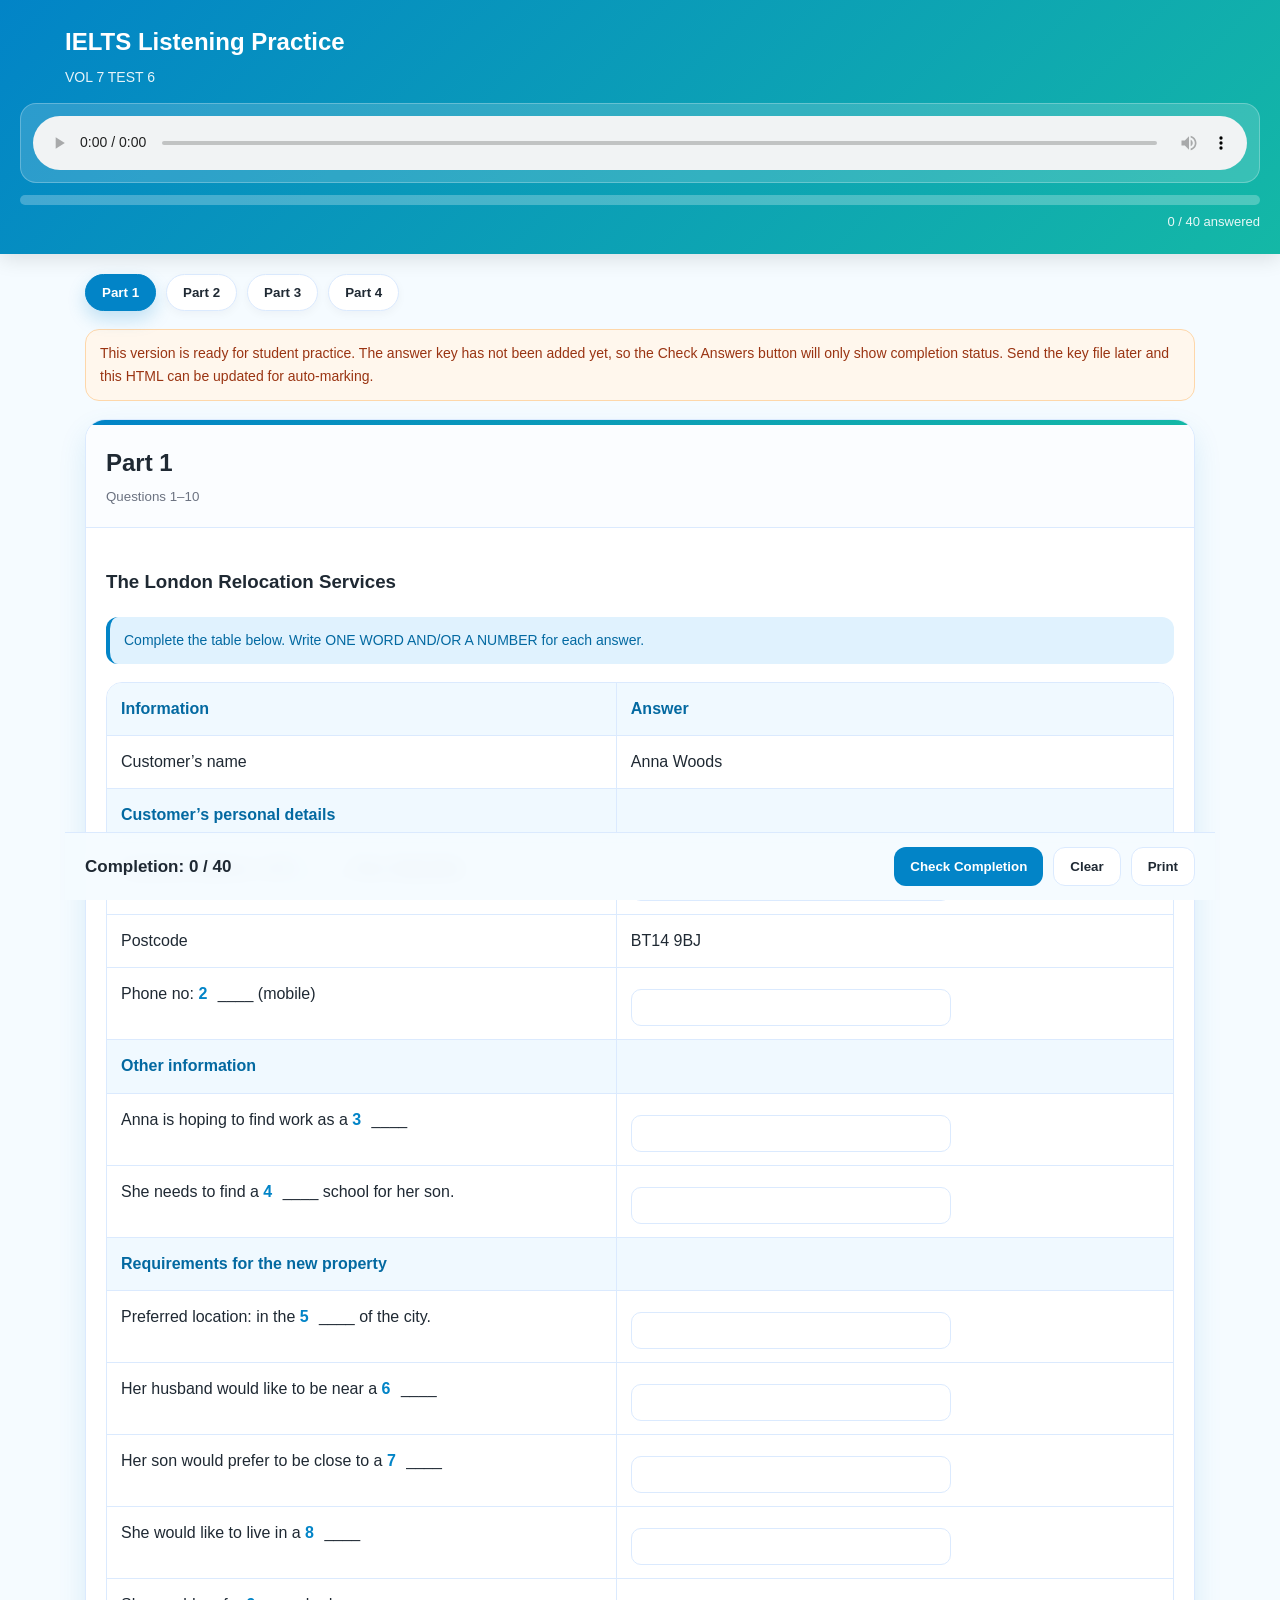
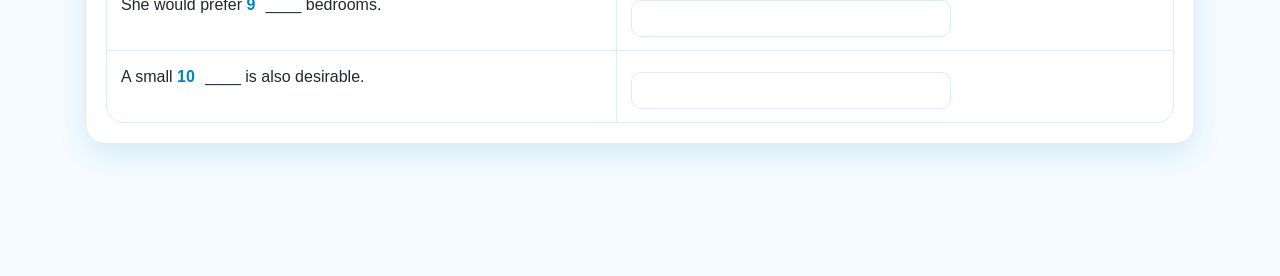
==== app/listening_test.html @ 0a1b8d83 "initial commit" ====
<!DOCTYPE html>
<html lang="en">
<head>
  <meta charset="UTF-8" />
  <meta name="viewport" content="width=device-width, initial-scale=1.0" />
  <meta name="theme-color" content="#0284c7" />
  <link rel="manifest" href="../manifest.webmanifest" />
  <link rel="icon" href="../assets/icons/app-icon.svg" type="image/svg+xml" />
  <title>IELTS Listening Practice - VOL 7 TEST 6</title>
  <style>
    :root {
      --bg: #f5fbff;
      --card: #ffffff;
      --text: #1f2933;
      --muted: #6b7280;
      --primary: #0284c7;
      --primary-dark: #0369a1;
      --accent: #14b8a6;
      --border: #dbeafe;
      --soft-blue: #e0f2fe;
      --soft-green: #ecfdf5;
      --soft-red: #fef2f2;
      --shadow: 0 12px 28px rgba(2, 132, 199, 0.12);
    }

    * { box-sizing: border-box; }

    body {
      margin: 0;
      font-family: Arial, Helvetica, sans-serif;
      background: var(--bg);
      color: var(--text);
      line-height: 1.65;
    }

    header {
      background: linear-gradient(135deg, #0284c7, #14b8a6);
      color: white;
      padding: 22px 20px;
      position: sticky;
      top: 0;
      z-index: 20;
      box-shadow: 0 4px 20px rgba(0,0,0,0.12);
    }

    .header-inner {
      max-width: 1150px;
      margin: auto;
      display: flex;
      justify-content: space-between;
      align-items: center;
      gap: 16px;
      flex-wrap: wrap;
    }

    h1 {
      margin: 0;
      font-size: 24px;
    }

    .subtitle {
      margin-top: 4px;
      opacity: 0.9;
      font-size: 14px;
    }

    .audio-box {
      width: 100%;
      max-width: none;
      margin: 14px 0 0;
      background: rgba(255, 255, 255, 0.16);
      border: 1px solid rgba(255, 255, 255, 0.25);
      padding: 12px;
      border-radius: 16px;
    }

    audio {
      width: 100%;
      display: block;
    }

    .progress-wrap {
      width: 100%;
      max-width: none;
      margin: 12px 0 0;
    }

    .progress-bar {
      height: 10px;
      background: rgba(255,255,255,0.25);
      border-radius: 999px;
      overflow: hidden;
    }

    .progress-fill {
      height: 100%;
      width: 0;
      background: #22c55e;
      transition: width 0.25s;
    }

    .progress-text {
      margin-top: 6px;
      text-align: right;
      color: rgba(255,255,255,0.9);
      font-size: 13px;
    }

    .tabs {
      max-width: 1150px;
      margin: 20px auto 0;
      padding: 0 20px;
      display: flex;
      gap: 10px;
      flex-wrap: wrap;
    }

    .tab-btn {
      border: 1px solid var(--border);
      background: white;
      color: var(--text);
      border-radius: 999px;
      padding: 10px 16px;
      cursor: pointer;
      font-weight: 800;
      box-shadow: 0 3px 10px rgba(15,23,42,0.04);
    }

    .tab-btn.active {
      background: var(--primary);
      color: white;
      border-color: var(--primary);
      box-shadow: 0 8px 18px rgba(2, 132, 199, 0.22);
    }

    main {
      max-width: 1150px;
      margin: 18px auto 40px;
      padding: 0 20px;
    }

    .part {
      display: none;
    }

    .part.active {
      display: block;
    }

    .card {
      background: var(--card);
      border: 1px solid var(--border);
      border-radius: 20px;
      box-shadow: var(--shadow);
      overflow: hidden;
      margin-bottom: 20px;
    }

    .card::before {
      content: "";
      display: block;
      height: 5px;
      background: linear-gradient(90deg, var(--primary), var(--accent));
    }

    .card-header {
      padding: 18px 20px;
      border-bottom: 1px solid var(--border);
      background: #fbfdff;
    }

    .card-header h2, .card-header h3 {
      margin: 0;
    }

    .card-header small {
      color: var(--muted);
    }

    .content {
      padding: 20px;
    }

    .instruction {
      background: var(--soft-blue);
      border-left: 4px solid var(--primary);
      padding: 12px 14px;
      border-radius: 12px;
      margin: 10px 0 18px;
      color: var(--primary-dark);
      font-size: 14px;
    }

    .q {
      margin: 14px 0;
      padding: 14px;
      border: 1px solid var(--border);
      border-radius: 14px;
      background: #fff;
    }

    .q-number {
      font-weight: 800;
      color: var(--primary);
      margin-right: 6px;
    }

    input[type="text"], select {
      border: 1px solid var(--border);
      border-radius: 10px;
      padding: 9px 11px;
      font-size: 15px;
      outline: none;
      background: white;
    }

    input[type="text"]:focus, select:focus {
      border-color: var(--primary);
      box-shadow: 0 0 0 3px rgba(2,132,199,0.12);
    }

    .answer-slot {
      min-width: 150px;
      max-width: 220px;
      margin: 0 4px;
    }

    .wide-input {
      width: 100%;
      max-width: 320px;
      margin-top: 8px;
    }

    .table-like {
      border: 1px solid var(--border);
      border-radius: 16px;
      overflow: hidden;
      margin-top: 14px;
    }

    .row {
      display: grid;
      grid-template-columns: 1.1fr 1.2fr;
      border-bottom: 1px solid var(--border);
    }

    .row:last-child {
      border-bottom: none;
    }

    .cell {
      padding: 13px 14px;
      border-right: 1px solid var(--border);
    }

    .cell:last-child {
      border-right: none;
    }

    .section-title {
      background: #f0f9ff;
      font-weight: 800;
      color: var(--primary-dark);
    }

    .options {
      display: grid;
      gap: 10px;
      margin-top: 10px;
    }

    .option {
      display: block;
      padding: 9px 10px;
      border: 1px solid var(--border);
      border-radius: 12px;
      cursor: pointer;
    }

    .option:hover {
      background: #f8fbff;
    }

    .map-img {
      max-width: 100%;
      border: 1px solid var(--border);
      border-radius: 16px;
      margin: 16px 0;
      background: white;
      padding: 8px;
    }

    .matching-grid {
      display: grid;
      grid-template-columns: minmax(220px, 1fr) minmax(120px, 180px);
      gap: 10px;
      align-items: center;
    }

    .notice {
      background: #fff7ed;
      border: 1px solid #fed7aa;
      color: #9a3412;
      border-radius: 14px;
      padding: 12px 14px;
      margin-bottom: 18px;
      font-size: 14px;
    }

    .bottom-panel {
      position: sticky;
      bottom: 0;
      z-index: 10;
      background: rgba(245,251,255,0.92);
      backdrop-filter: blur(10px);
      border-top: 1px solid var(--border);
      padding: 14px 20px;
      margin: 24px -20px 0;
    }

    .bottom-inner {
      max-width: 1150px;
      margin: auto;
      display: flex;
      gap: 12px;
      justify-content: space-between;
      align-items: center;
      flex-wrap: wrap;
    }

    .score {
      font-size: 17px;
      font-weight: 800;
    }

    .actions {
      display: flex;
      gap: 10px;
      flex-wrap: wrap;
    }

    .btn {
      border: 0;
      border-radius: 12px;
      padding: 11px 16px;
      cursor: pointer;
      font-weight: 800;
      background: var(--primary);
      color: white;
    }

    .btn:hover {
      background: var(--primary-dark);
    }

    .btn.secondary {
      background: white;
      color: var(--text);
      border: 1px solid var(--border);
    }

    @media (max-width: 700px) {
      header {
        position: static;
      }

      .row {
        grid-template-columns: 1fr;
      }

      .cell {
        border-right: none;
        border-bottom: 1px solid var(--border);
      }

      .cell:last-child {
        border-bottom: none;
      }

      .matching-grid {
        grid-template-columns: 1fr;
      }

      .bottom-panel {
        position: static;
      }
    }

    @media print {
      header, .tabs, .bottom-panel {
        display: none;
      }
      .part {
        display: block !important;
        page-break-after: always;
      }
      .card {
        box-shadow: none;
      }
    }
  </style>
</head>
<body>
  <header>
    <div class="header-inner">
      <div>
        <h1>IELTS Listening Practice</h1>
        <div class="subtitle">VOL 7 TEST 6</div>
      </div>
    </div>
    <div class="audio-box">
      <audio controls preload="metadata">
        <source src="../assets/audio/vol7_test6_listening.mp3" type="audio/mpeg">
        Your browser does not support the audio element.
      </audio>
    </div>
    <div class="progress-wrap">
      <div class="progress-bar"><div id="progressFill" class="progress-fill"></div></div>
      <div id="progressText" class="progress-text">0 / 40 answered</div>
    </div>
  </header>

  <div class="tabs">
    <button class="tab-btn active" onclick="showPart(1)">Part 1</button>
    <button class="tab-btn" onclick="showPart(2)">Part 2</button>
    <button class="tab-btn" onclick="showPart(3)">Part 3</button>
    <button class="tab-btn" onclick="showPart(4)">Part 4</button>
  </div>

  <main>
    <div class="notice">
      This version is ready for student practice. The answer key has not been added yet, so the Check Answers button will only show completion status. Send the key file later and this HTML can be updated for auto-marking.
    </div>

    <section id="part1" class="part active">
      <div class="card">
        <div class="card-header">
          <h2>Part 1</h2>
          <small>Questions 1–10</small>
        </div>
        <div class="content">
          <h3>The London Relocation Services</h3>
          <div class="instruction">Complete the table below. Write ONE WORD AND/OR A NUMBER for each answer.</div>

          <div class="table-like">
            <div class="row section-title"><div class="cell">Information</div><div class="cell">Answer</div></div>
            <div class="row"><div class="cell">Customer’s name</div><div class="cell">Anna Woods</div></div>
            <div class="row section-title"><div class="cell">Customer’s personal details</div><div class="cell"></div></div>
            <div class="row"><div class="cell">Customer address: 118 <span class="q-number">1</span> ____ Park, Ballysillan</div><div class="cell"><input data-q="1" class="wide-input" type="text"></div></div>
            <div class="row"><div class="cell">Postcode</div><div class="cell">BT14 9BJ</div></div>
            <div class="row"><div class="cell">Phone no: <span class="q-number">2</span> ____ (mobile)</div><div class="cell"><input data-q="2" class="wide-input" type="text"></div></div>
            <div class="row section-title"><div class="cell">Other information</div><div class="cell"></div></div>
            <div class="row"><div class="cell">Anna is hoping to find work as a <span class="q-number">3</span> ____</div><div class="cell"><input data-q="3" class="wide-input" type="text"></div></div>
            <div class="row"><div class="cell">She needs to find a <span class="q-number">4</span> ____ school for her son.</div><div class="cell"><input data-q="4" class="wide-input" type="text"></div></div>
            <div class="row section-title"><div class="cell">Requirements for the new property</div><div class="cell"></div></div>
            <div class="row"><div class="cell">Preferred location: in the <span class="q-number">5</span> ____ of the city.</div><div class="cell"><input data-q="5" class="wide-input" type="text"></div></div>
            <div class="row"><div class="cell">Her husband would like to be near a <span class="q-number">6</span> ____</div><div class="cell"><input data-q="6" class="wide-input" type="text"></div></div>
            <div class="row"><div class="cell">Her son would prefer to be close to a <span class="q-number">7</span> ____</div><div class="cell"><input data-q="7" class="wide-input" type="text"></div></div>
            <div class="row"><div class="cell">She would like to live in a <span class="q-number">8</span> ____</div><div class="cell"><input data-q="8" class="wide-input" type="text"></div></div>
            <div class="row"><div class="cell">She would prefer <span class="q-number">9</span> ____ bedrooms.</div><div class="cell"><input data-q="9" class="wide-input" type="text"></div></div>
            <div class="row"><div class="cell">A small <span class="q-number">10</span> ____ is also desirable.</div><div class="cell"><input data-q="10" class="wide-input" type="text"></div></div>
          </div>
        </div>
      </div>
    </section>

    <section id="part2" class="part">
      <div class="card">
        <div class="card-header">
          <h2>Part 2</h2>
          <small>Questions 11–20</small>
        </div>
        <div class="content">
          <h3>Starting work at Hollies supermarket</h3>

          <h3>Questions 11–14</h3>
          <div class="instruction">Choose the correct answer.</div>

          <div class="q">
            <div><span class="q-number">11</span>The supervisor starts her talk by explaining that employees have to</div>
            <select data-q="11" class="wide-input">
              <option value="">Choose</option>
              <option value="A">A be aware of the importance of teamwork.</option>
              <option value="B">B be flexible in terms of their availability.</option>
              <option value="C">C be capable of lifting heavy loads.</option>
            </select>
          </div>

          <div class="q">
            <div><span class="q-number">12</span>The supervisor says that when the supermarket is very busy, employees must</div>
            <select data-q="12" class="wide-input">
              <option value="">Choose</option>
              <option value="A">A decide for themselves what needs doing.</option>
              <option value="B">B postpone their scheduled break.</option>
              <option value="C">C report minor accidents quickly.</option>
            </select>
          </div>

          <div class="q">
            <div><span class="q-number">13</span>The supervisor explains that when employees have a positive attitude, it</div>
            <select data-q="13" class="wide-input">
              <option value="">Choose</option>
              <option value="A">A helps everyone in the supermarket to relax.</option>
              <option value="B">B encourages customers to spend more.</option>
              <option value="C">C improves work effectiveness.</option>
            </select>
          </div>

          <div class="q">
            <div><span class="q-number">14</span>The supervisor says it is essential to stay calm when a customer</div>
            <select data-q="14" class="wide-input">
              <option value="">Choose</option>
              <option value="A">A reports an employee to the manager.</option>
              <option value="B">B delays other shoppers.</option>
              <option value="C">C refuses to wait their turn.</option>
            </select>
          </div>

          <h3>Questions 15–20</h3>
          <div class="instruction">Label the plan below. Choose the correct letter, A–J, next to questions 15–20.</div>
          <img class="map-img" src="../assets/images/part2_plan.png" alt="Plan for questions 15 to 20">

          <div class="q matching-grid"><div><span class="q-number">15</span>Staff entrance</div><select data-q="15"></select></div>
          <div class="q matching-grid"><div><span class="q-number">16</span>Manager's office</div><select data-q="16"></select></div>
          <div class="q matching-grid"><div><span class="q-number">17</span>Storage and unpacking</div><select data-q="17"></select></div>
          <div class="q matching-grid"><div><span class="q-number">18</span>Kitchen</div><select data-q="18"></select></div>
          <div class="q matching-grid"><div><span class="q-number">19</span>Cleaning equipment</div><select data-q="19"></select></div>
          <div class="q matching-grid"><div><span class="q-number">20</span>Staff relaxation area</div><select data-q="20"></select></div>
        </div>
      </div>
    </section>

    <section id="part3" class="part">
      <div class="card">
        <div class="card-header">
          <h2>Part 3</h2>
          <small>Questions 21–30</small>
        </div>
        <div class="content">
          <h3>Questions 21–26</h3>
          <div class="instruction">What reason do teachers give for using each of the following picture books with children? Choose SIX correct answers, A–I.</div>

          <div class="table-like">
            <div class="row section-title"><div class="cell">Picture books</div><div class="cell">Answer</div></div>
            <div class="row"><div class="cell"><span class="q-number">21</span>Spy Friends</div><div class="cell"><select data-q="21"></select></div></div>
            <div class="row"><div class="cell"><span class="q-number">22</span>Goodnight Little Rabbit</div><div class="cell"><select data-q="22"></select></div></div>
            <div class="row"><div class="cell"><span class="q-number">23</span>The Boat Party</div><div class="cell"><select data-q="23"></select></div></div>
            <div class="row"><div class="cell"><span class="q-number">24</span>Puppy and Friends</div><div class="cell"><select data-q="24"></select></div></div>
            <div class="row"><div class="cell"><span class="q-number">25</span>Hats and Socks</div><div class="cell"><select data-q="25"></select></div></div>
            <div class="row"><div class="cell"><span class="q-number">26</span>A Family Adventure</div><div class="cell"><select data-q="26"></select></div></div>
          </div>

          <div class="content" style="padding-left:0; padding-right:0;">
            <h3>Reasons</h3>
            <p>A The pictures show changing times of day.</p>
            <p>B The words are fun to say out loud.</p>
            <p>C It has an uncommon plot structure.</p>
            <p>D The text can easily be turned into song.</p>
            <p>E The pictures were done by a famous illustrator.</p>
            <p>F There is a surprise at the end of the story.</p>
            <p>G The pictures are simple line drawings.</p>
            <p>H It was published very recently.</p>
            <p>I It features well-known characters.</p>
          </div>

          <h3>Questions 27–28</h3>
          <div class="instruction">Choose TWO correct answers. Which TWO points from Smith's article about picture books did both speakers find surprising?</div>
          <div class="q"><span class="q-number">27</span><select data-q="27"></select></div>
          <div class="q"><span class="q-number">28</span><select data-q="28"></select></div>

          <h3>Questions 29–30</h3>
          <div class="instruction">Choose TWO correct answers. Which TWO aspects of picture books do the speakers agree to talk about in their presentation?</div>
          <div class="q"><span class="q-number">29</span><select data-q="29"></select></div>
          <div class="q"><span class="q-number">30</span><select data-q="30"></select></div>
        </div>
      </div>
    </section>

    <section id="part4" class="part">
      <div class="card">
        <div class="card-header">
          <h2>Part 4</h2>
          <small>Questions 31–40</small>
        </div>
        <div class="content">
          <h3>Geography – 331 Field Trip</h3>
          <div class="instruction">Complete the notes below. Write ONE WORD ONLY for each answer.</div>

          <div class="q"><strong>The James Bay Road</strong><br>At the starting point of the road, everyone must stop for <span class="q-number">31</span><input data-q="31" class="answer-slot" type="text">.</div>
          <div class="q">For safety reasons, there are <span class="q-number">32</span><input data-q="32" class="answer-slot" type="text"> on the highway.</div>

          <div class="q"><strong>Radisson Research Centre</strong><br>The Centre works with other institutes to research the region's <span class="q-number">33</span><input data-q="33" class="answer-slot" type="text">.</div>
          <div class="q">Lectures will discuss the effect of <span class="q-number">34</span><input data-q="34" class="answer-slot" type="text"> on the land.</div>
          <div class="q">Outpost stations gather and publish research related to variations in the <span class="q-number">35</span><input data-q="35" class="answer-slot" type="text">.</div>

          <div class="q"><strong>The Trans-Taiga Road</strong><br>Breakdowns are serious as car <span class="q-number">36</span><input data-q="36" class="answer-slot" type="text"> are expensive.</div>

          <div class="q"><strong>The Taiga</strong><br>There are not many types of <span class="q-number">37</span><input data-q="37" class="answer-slot" type="text">, but a good range of wildlife.</div>
          <div class="q">The area known as Muskeg is dangerous as it has hidden <span class="q-number">38</span><input data-q="38" class="answer-slot" type="text">.</div>
          <div class="q">Photographs of birds should be taken for future <span class="q-number">39</span><input data-q="39" class="answer-slot" type="text">.</div>
          <div class="q">Water samples will be checked for <span class="q-number">40</span><input data-q="40" class="answer-slot" type="text">.</div>
        </div>
      </div>
    </section>

    <div class="bottom-panel">
      <div class="bottom-inner">
        <div class="score" id="scoreText">Completion: 0 / 40</div>
        <div class="actions">
          <button class="btn" onclick="checkCompletion()">Check Completion</button>
          <button class="btn secondary" onclick="clearAnswers()">Clear</button>
          <button class="btn secondary" onclick="window.print()">Print</button>
        </div>
      </div>
    </div>
  </main>

  <script>
    const totalQuestions = 40;

    function fillLetterSelect(selector, letters, withText = null) {
      document.querySelectorAll(selector).forEach(sel => {
        sel.innerHTML = '<option value="">Choose</option>' + letters.map(letter => {
          const label = withText && withText[letter] ? `${letter} ${withText[letter]}` : letter;
          return `<option value="${letter}">${label}</option>`;
        }).join("");
      });
    }

    function initializeSelects() {
      fillLetterSelect('[data-q="15"], [data-q="16"], [data-q="17"], [data-q="18"], [data-q="19"], [data-q="20"]', ["A","B","C","D","E","F","G","H","I","J"]);

      const reasonText = {
        A: "The pictures show changing times of day.",
        B: "The words are fun to say out loud.",
        C: "It has an uncommon plot structure.",
        D: "The text can easily be turned into song.",
        E: "The pictures were done by a famous illustrator.",
        F: "There is a surprise at the end of the story.",
        G: "The pictures are simple line drawings.",
        H: "It was published very recently.",
        I: "It features well-known characters."
      };
      fillLetterSelect('[data-q="21"], [data-q="22"], [data-q="23"], [data-q="24"], [data-q="25"], [data-q="26"]', ["A","B","C","D","E","F","G","H","I"], reasonText);

      const q2728 = {
        A: "their standard length / how recent the genre is",
        B: "the argument that they are not literature",
        C: "the lack of research about this age group",
        D: "the popularity of books from overseas",
        E: "the variety of versions"
      };
      fillLetterSelect('[data-q="27"], [data-q="28"]', ["A","B","C","D","E"], q2728);

      const q2930 = {
        A: "the material they are made from",
        B: "common characters in them",
        C: "the variety of roles in them",
        D: "cultural elements in them",
        E: "the future of the genre"
      };
      fillLetterSelect('[data-q="29"], [data-q="30"]', ["A","B","C","D","E"], q2930);
    }

    function getInput(qNum) {
      return document.querySelector(`[data-q="${qNum}"]`);
    }

    function countAnswered() {
      let answered = 0;
      for (let i = 1; i <= totalQuestions; i++) {
        const input = getInput(i);
        if (input && input.value.trim() !== "") answered++;
      }
      return answered;
    }

    function updateProgress() {
      const answered = countAnswered();
      document.getElementById("progressFill").style.width = `${answered / totalQuestions * 100}%`;
      document.getElementById("progressText").textContent = `${answered} / ${totalQuestions} answered`;
      document.getElementById("scoreText").textContent = `Completion: ${answered} / ${totalQuestions}`;
    }

    function checkCompletion() {
      const answered = countAnswered();
      alert(`You have answered ${answered} out of ${totalQuestions} questions.\n\nAnswer key is not included in this version yet.`);
      updateProgress();
    }

    function clearAnswers() {
      for (let i = 1; i <= totalQuestions; i++) {
        const input = getInput(i);
        if (input) input.value = "";
      }
      updateProgress();
    }

    function showPart(num) {
      document.querySelectorAll(".part").forEach(sec => sec.classList.remove("active"));
      document.getElementById(`part${num}`).classList.add("active");

      document.querySelectorAll(".tab-btn").forEach((btn, idx) => {
        btn.classList.toggle("active", idx === num - 1);
      });

      window.scrollTo({ top: 0, behavior: "smooth" });
    }

    document.addEventListener("input", updateProgress);
    document.addEventListener("change", updateProgress);
    initializeSelects();
    updateProgress();

    if ("serviceWorker" in navigator) {
      window.addEventListener("load", () => {
        navigator.serviceWorker.register("../service-worker.js");
      });
    }
  </script>
</body>
</html>
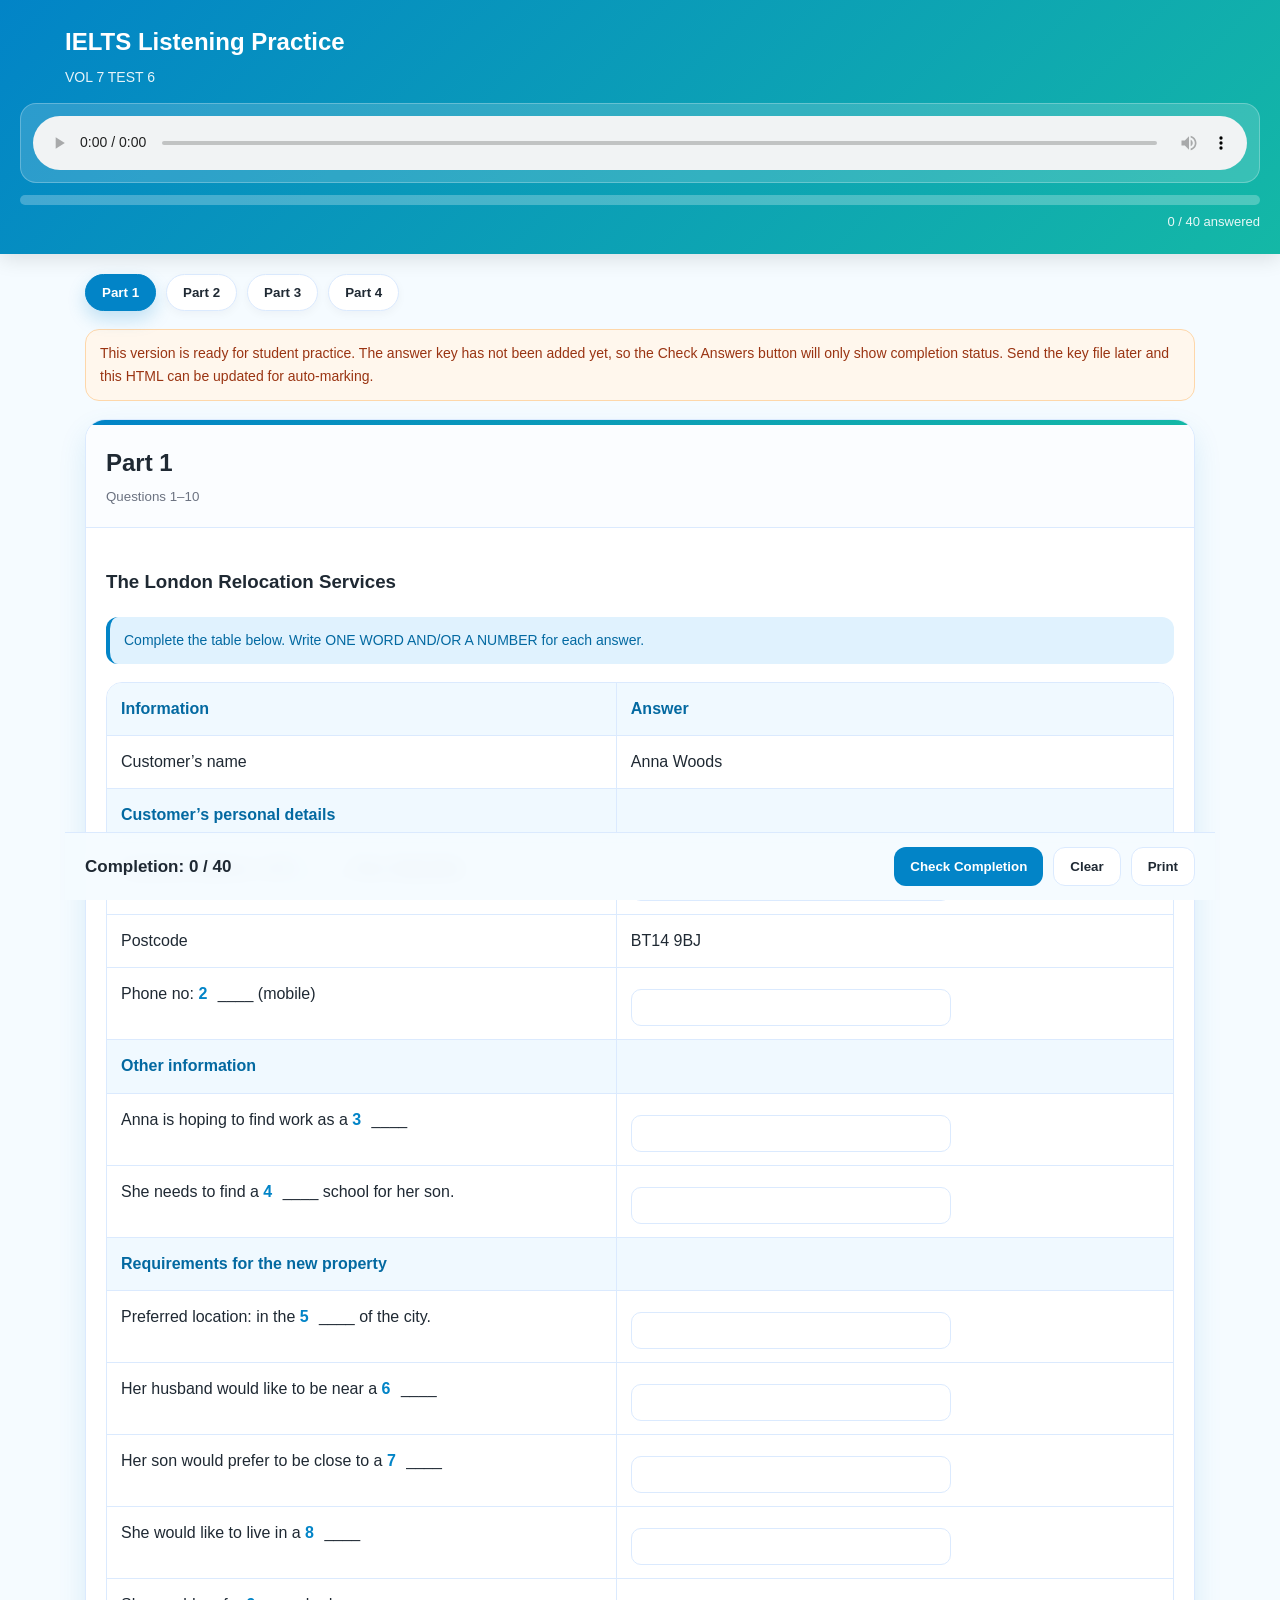
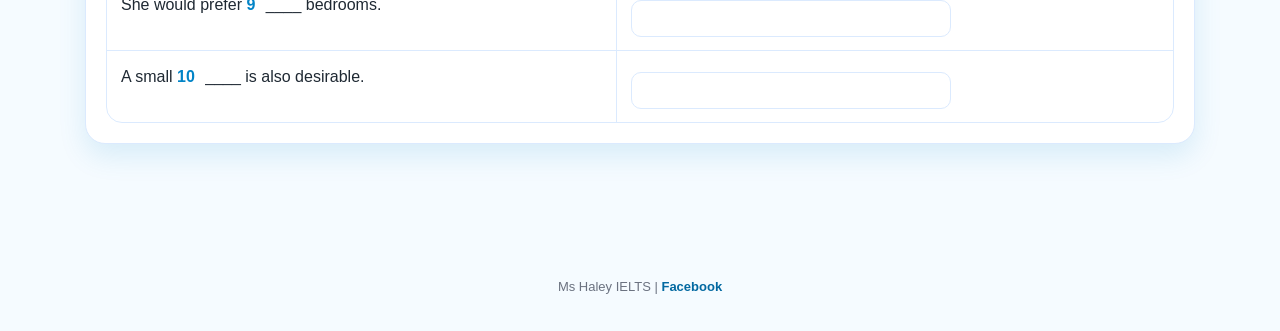
==== commit 4cecf99c: "Add site footer and brand script to enhance page branding and layout" ====
--- a/app/listening_test.html
+++ b/app/listening_test.html
@@ -3,6 +3,7 @@
 <head>
   <meta charset="UTF-8" />
   <meta name="viewport" content="width=device-width, initial-scale=1.0" />
+  <meta name="description" content="IELTS listening practice test with audio and answer progress tracking." />
   <meta name="theme-color" content="#0284c7" />
   <link rel="manifest" href="../manifest.webmanifest" />
   <link rel="icon" href="../assets/icons/app-icon.svg" type="image/svg+xml" />
@@ -20,6 +21,9 @@
       --soft-blue: #e0f2fe;
       --soft-green: #ecfdf5;
       --soft-red: #fef2f2;
+      --highlight-yellow: #fff3a3;
+      --highlight-green: #bbf7d0;
+      --highlight-pink: #fecdd3;
       --shadow: 0 12px 28px rgba(2, 132, 199, 0.12);
     }
 
@@ -357,6 +361,83 @@
       background: white;
       color: var(--text);
       border: 1px solid var(--border);
+    }
+
+    .site-footer {
+      max-width: 1150px;
+      margin: 28px auto 34px;
+      padding: 0 20px;
+      color: var(--muted);
+      font-size: 13px;
+      text-align: center;
+    }
+
+    .site-footer a {
+      color: var(--primary-dark);
+      font-weight: 700;
+      text-decoration: none;
+    }
+
+    .site-footer a:hover {
+      text-decoration: underline;
+    }
+
+    .highlight-popup {
+      position: fixed;
+      display: none;
+      align-items: center;
+      gap: 7px;
+      z-index: 9999;
+      background: #ffffff;
+      border: 1px solid var(--border);
+      border-radius: 999px;
+      padding: 8px 10px;
+      box-shadow: 0 10px 24px rgba(2, 132, 199, 0.20);
+    }
+
+    .highlight-popup.visible {
+      display: flex;
+    }
+
+    .highlight-dot {
+      width: 28px;
+      height: 28px;
+      border-radius: 999px;
+      border: 1px solid rgba(31, 41, 51, 0.18);
+      cursor: pointer;
+    }
+
+    .highlight-dot.yellow { background: var(--highlight-yellow); }
+    .highlight-dot.green { background: var(--highlight-green); }
+    .highlight-dot.pink { background: var(--highlight-pink); }
+
+    .highlight-clear-small {
+      border: 1px solid var(--border);
+      background: #ffffff;
+      border-radius: 999px;
+      padding: 6px 10px;
+      cursor: pointer;
+      font-size: 12px;
+      font-weight: 800;
+      color: var(--primary-dark);
+    }
+
+    mark.user-highlight-yellow {
+      background: var(--highlight-yellow);
+      padding: 1px 2px;
+      border-radius: 4px;
+    }
+
+    mark.user-highlight-green {
+      background: var(--highlight-green);
+      padding: 1px 2px;
+      border-radius: 4px;
+    }
+
+    mark.user-highlight-pink {
+      background: var(--highlight-pink);
+      padding: 1px 2px;
+      border-radius: 4px;
     }
 
     @media (max-width: 700px) {
@@ -427,6 +508,13 @@
     <button class="tab-btn" onclick="showPart(4)">Part 4</button>
   </div>
 
+  <div id="highlightPopup" class="highlight-popup">
+    <button class="highlight-dot yellow" title="Yellow" onclick="highlightSelection('yellow')"></button>
+    <button class="highlight-dot green" title="Green" onclick="highlightSelection('green')"></button>
+    <button class="highlight-dot pink" title="Pink" onclick="highlightSelection('pink')"></button>
+    <button class="highlight-clear-small" title="Clear selected highlight" onclick="clearHighlightsInActivePart()">Clear</button>
+  </div>
+
   <main>
     <div class="notice">
       This version is ready for student practice. The answer key has not been added yet, so the Check Answers button will only show completion status. Send the key file later and this HTML can be updated for auto-marking.
@@ -615,6 +703,10 @@
     </div>
   </main>
 
+  <footer class="site-footer" data-brand-footer></footer>
+
+  <script src="../scripts/brand.js"></script>
+
   <script>
     const totalQuestions = 40;
 
@@ -704,8 +796,235 @@
         btn.classList.toggle("active", idx === num - 1);
       });
 
+      hideHighlightPopup();
       window.scrollTo({ top: 0, behavior: "smooth" });
     }
+
+    let savedHighlightRange = null;
+
+    function getActivePartContent() {
+      return document.querySelector(".part.active");
+    }
+
+    function getHighlightPopup() {
+      return document.getElementById("highlightPopup");
+    }
+
+    function hideHighlightPopup() {
+      const popup = getHighlightPopup();
+      if (popup) popup.classList.remove("visible");
+    }
+
+    function updateHighlightPopup() {
+      const selection = window.getSelection();
+      const popup = getHighlightPopup();
+      const activePart = getActivePartContent();
+
+      if (!selection || !popup || !activePart || selection.rangeCount === 0 || selection.toString().trim() === "") {
+        hideHighlightPopup();
+        return;
+      }
+
+      const range = selection.getRangeAt(0);
+
+      if (!activePart.contains(range.commonAncestorContainer)) {
+        hideHighlightPopup();
+        return;
+      }
+
+      savedHighlightRange = range.cloneRange();
+
+      const rect = range.getBoundingClientRect();
+      const popupWidth = 190;
+      let left = rect.left + rect.width / 2 - popupWidth / 2;
+      let top = rect.top - 52;
+
+      if (left < 10) left = 10;
+      if (left + popupWidth > window.innerWidth - 10) left = window.innerWidth - popupWidth - 10;
+      if (top < 10) top = rect.bottom + 12;
+
+      popup.style.left = left + "px";
+      popup.style.top = top + "px";
+      popup.classList.add("visible");
+    }
+
+    function rangeIntersectsNode(range, node) {
+      if (typeof range.intersectsNode === "function") {
+        return range.intersectsNode(node);
+      }
+
+      const nodeRange = document.createRange();
+      nodeRange.selectNodeContents(node);
+      return range.compareBoundaryPoints(Range.END_TO_START, nodeRange) > 0 &&
+        range.compareBoundaryPoints(Range.START_TO_END, nodeRange) < 0;
+    }
+
+    function applyHighlightToRange(range, root, color) {
+      const highlights = [];
+      const walker = document.createTreeWalker(root, NodeFilter.SHOW_TEXT, {
+        acceptNode(node) {
+          const parent = node.parentElement;
+          if (!node.nodeValue.trim() || !parent) return NodeFilter.FILTER_REJECT;
+          if (parent.closest("input, textarea, select, option, button, audio, iframe")) {
+            return NodeFilter.FILTER_REJECT;
+          }
+          return rangeIntersectsNode(range, node) ? NodeFilter.FILTER_ACCEPT : NodeFilter.FILTER_REJECT;
+        }
+      });
+
+      while (walker.nextNode()) {
+        const node = walker.currentNode;
+        let start = node === range.startContainer ? range.startOffset : 0;
+        let end = node === range.endContainer ? range.endOffset : node.nodeValue.length;
+
+        if (start < 0) start = 0;
+        if (end > node.nodeValue.length) end = node.nodeValue.length;
+        if (start < end) {
+          highlights.push({ node, start, end });
+        }
+      }
+
+      highlights.reverse().forEach(({ node, start, end }) => {
+        const after = end < node.nodeValue.length ? node.splitText(end) : node.nextSibling;
+        const selected = start > 0 ? node.splitText(start) : node;
+        const mark = document.createElement("mark");
+        mark.className = "user-highlight-" + color;
+        selected.parentNode.insertBefore(mark, after);
+        mark.appendChild(selected);
+      });
+    }
+
+    function getCurrentHighlightRange() {
+      if (savedHighlightRange) return savedHighlightRange;
+
+      const selection = window.getSelection();
+      if (selection && selection.rangeCount > 0 && selection.toString().trim() !== "") {
+        return selection.getRangeAt(0);
+      }
+
+      return null;
+    }
+
+    function clearSelectedHighlights(range, root) {
+      const highlights = [];
+      const walker = document.createTreeWalker(root, NodeFilter.SHOW_TEXT, {
+        acceptNode(node) {
+          const mark = node.parentElement && node.parentElement.closest("mark[class^='user-highlight-']");
+          if (!node.nodeValue || !mark) return NodeFilter.FILTER_REJECT;
+          return rangeIntersectsNode(range, node) ? NodeFilter.FILTER_ACCEPT : NodeFilter.FILTER_REJECT;
+        }
+      });
+
+      while (walker.nextNode()) {
+        const node = walker.currentNode;
+        let start = node === range.startContainer ? range.startOffset : 0;
+        let end = node === range.endContainer ? range.endOffset : node.nodeValue.length;
+
+        if (start < 0) start = 0;
+        if (end > node.nodeValue.length) end = node.nodeValue.length;
+        if (start < end) {
+          highlights.push({ node, start, end });
+        }
+      }
+
+      highlights.reverse().forEach(({ node, start, end }) => {
+        const mark = node.parentElement.closest("mark[class^='user-highlight-']");
+        if (!mark || mark.childNodes.length !== 1 || mark.firstChild !== node) return;
+
+        const text = node.nodeValue;
+        const beforeText = text.slice(0, start);
+        const selectedText = text.slice(start, end);
+        const afterText = text.slice(end);
+        const parent = mark.parentNode;
+
+        if (beforeText) {
+          const beforeMark = mark.cloneNode(false);
+          beforeMark.textContent = beforeText;
+          parent.insertBefore(beforeMark, mark);
+        }
+
+        if (selectedText) {
+          parent.insertBefore(document.createTextNode(selectedText), mark);
+        }
+
+        if (afterText) {
+          const afterMark = mark.cloneNode(false);
+          afterMark.textContent = afterText;
+          parent.insertBefore(afterMark, mark);
+        }
+
+        parent.removeChild(mark);
+      });
+
+      return highlights.length;
+    }
+
+    function highlightSelection(color) {
+      const activePart = getActivePartContent();
+      let range = savedHighlightRange;
+
+      if (!range) {
+        const selection = window.getSelection();
+        if (selection && selection.rangeCount > 0) {
+          range = selection.getRangeAt(0);
+        }
+      }
+
+      if (!range || !activePart || !activePart.contains(range.commonAncestorContainer)) {
+        alert("Please select text inside the active listening part first.");
+        hideHighlightPopup();
+        return;
+      }
+
+      applyHighlightToRange(range, activePart, color);
+
+      const selection = window.getSelection();
+      if (selection) selection.removeAllRanges();
+
+      savedHighlightRange = null;
+      hideHighlightPopup();
+    }
+
+    function clearHighlightsInActivePart() {
+      const activePart = getActivePartContent();
+      if (!activePart) return;
+
+      const range = getCurrentHighlightRange();
+      if (!range || !activePart.contains(range.commonAncestorContainer)) {
+        alert("Please select highlighted text inside the active listening part first.");
+        hideHighlightPopup();
+        return;
+      }
+
+      const cleared = clearSelectedHighlights(range, activePart);
+      if (!cleared) {
+        alert("Please select highlighted text to clear.");
+      }
+
+      activePart.normalize();
+      const selection = window.getSelection();
+      if (selection) selection.removeAllRanges();
+      savedHighlightRange = null;
+      hideHighlightPopup();
+    }
+
+    document.addEventListener("mouseup", function() {
+      setTimeout(updateHighlightPopup, 10);
+    });
+
+    document.addEventListener("keyup", function() {
+      setTimeout(updateHighlightPopup, 10);
+    });
+
+    document.addEventListener("mousedown", function(event) {
+      const popup = getHighlightPopup();
+      if (popup && !popup.contains(event.target)) {
+        hideHighlightPopup();
+      }
+    });
+
+    window.addEventListener("scroll", hideHighlightPopup, true);
+    window.addEventListener("resize", hideHighlightPopup);
 
     document.addEventListener("input", updateProgress);
     document.addEventListener("change", updateProgress);
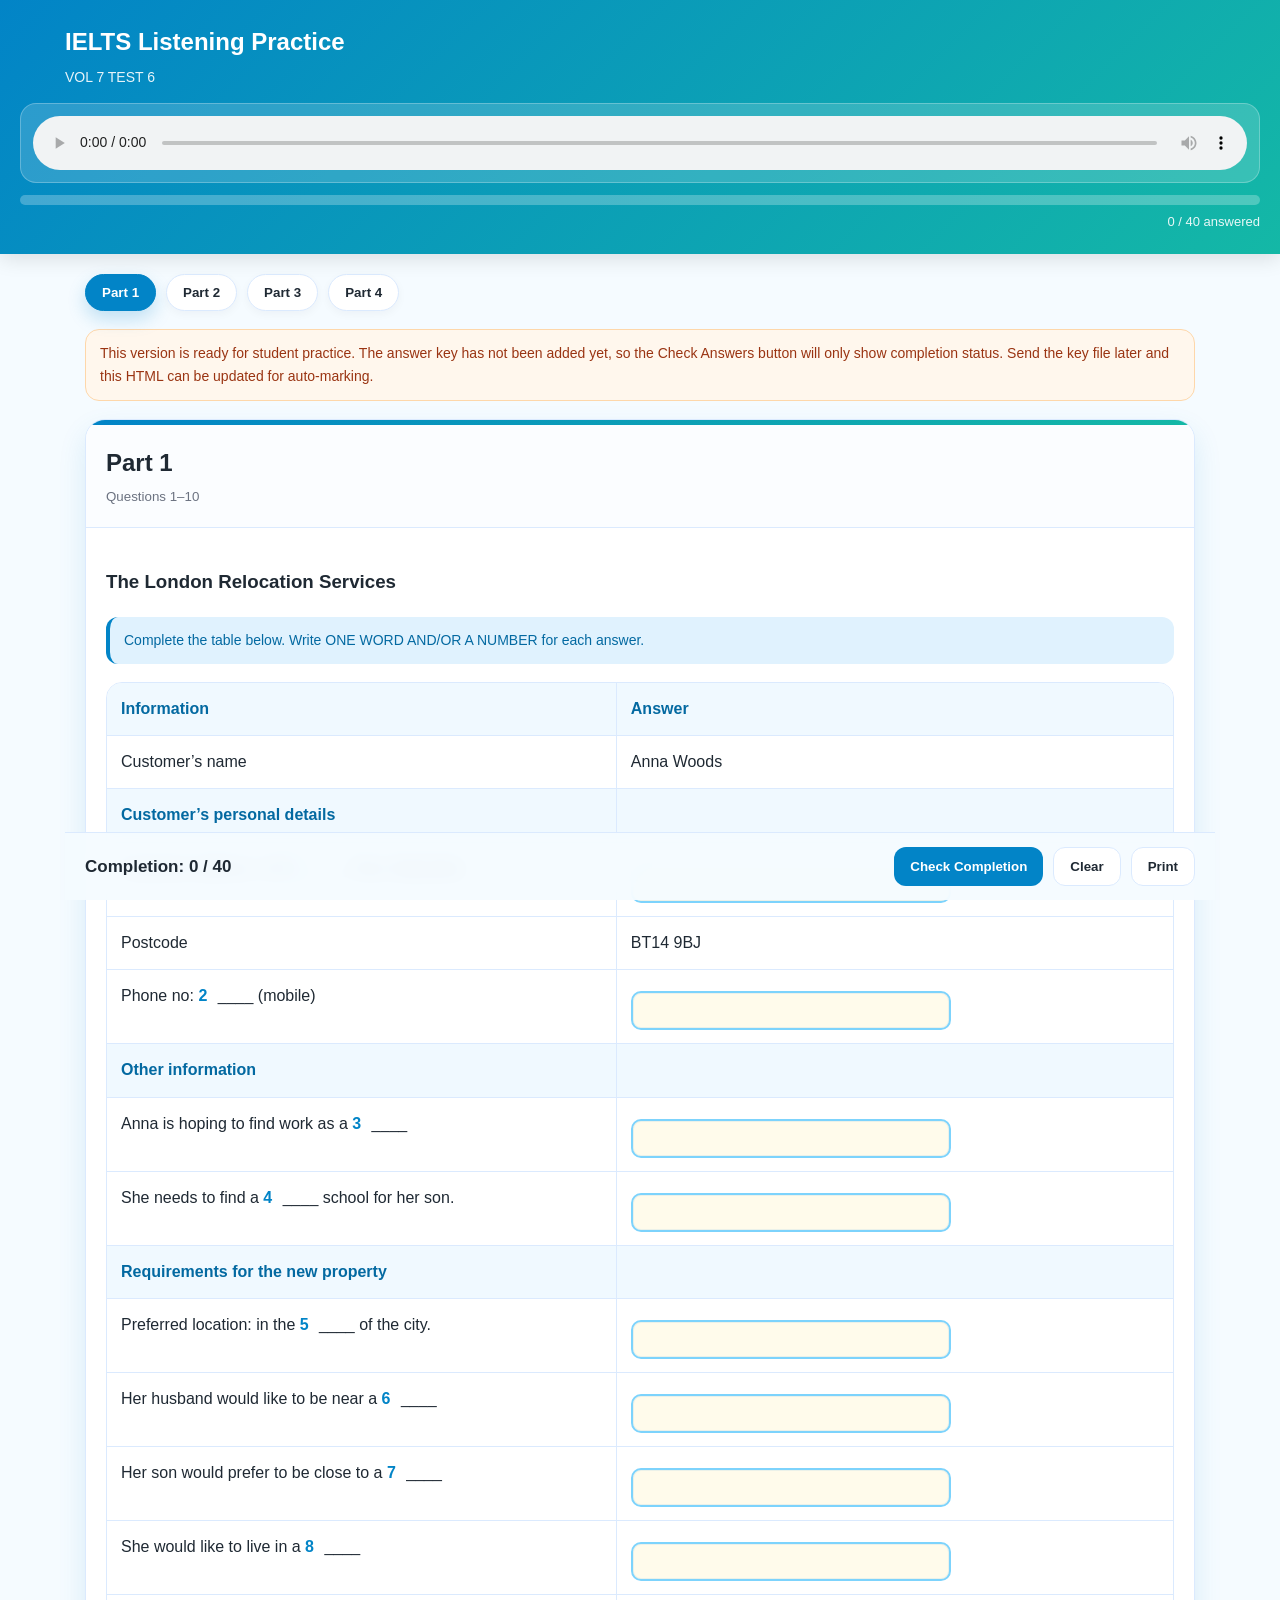
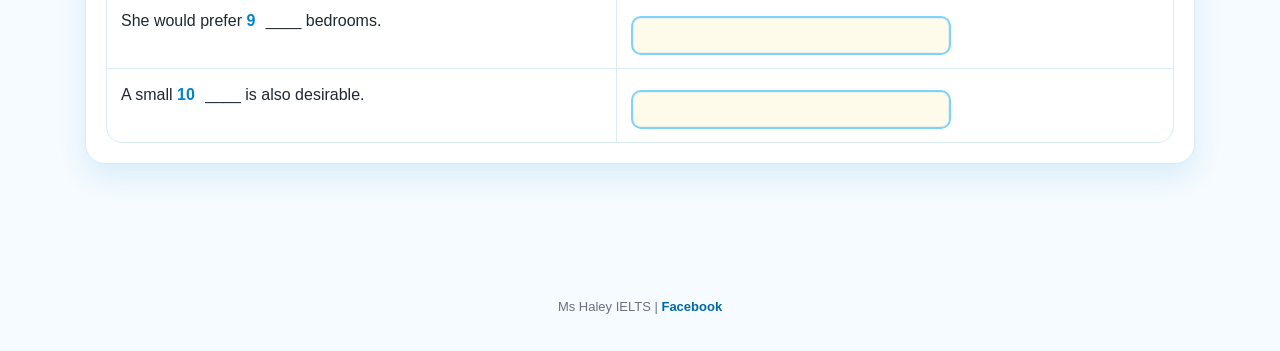
==== commit 2e6b6d02: "Refactor styles and centralize CSS code" ====
--- a/app/listening_test.html
+++ b/app/listening_test.html
@@ -210,17 +210,10 @@
     }
 
     input[type="text"], select {
-      border: 1px solid var(--border);
       border-radius: 10px;
       padding: 9px 11px;
       font-size: 15px;
       outline: none;
-      background: white;
-    }
-
-    input[type="text"]:focus, select:focus {
-      border-color: var(--primary);
-      box-shadow: 0 0 0 3px rgba(2,132,199,0.12);
     }
 
     .answer-slot {
@@ -370,16 +363,6 @@
       color: var(--muted);
       font-size: 13px;
       text-align: center;
-    }
-
-    .site-footer a {
-      color: var(--primary-dark);
-      font-weight: 700;
-      text-decoration: none;
-    }
-
-    .site-footer a:hover {
-      text-decoration: underline;
     }
 
     .highlight-popup {
@@ -480,6 +463,7 @@
       }
     }
   </style>
+  <link rel="stylesheet" href="../assets/css/shared.css" />
 </head>
 <body>
   <header>
--- a/assets/css/shared.css
+++ b/assets/css/shared.css
@@ -0,0 +1,24 @@
+input[type="text"],
+select {
+  border: 2px solid #7dd3fc;
+  background: #fffbeb;
+  box-shadow: inset 0 0 0 1px rgba(2, 132, 199, 0.08);
+  font-weight: 700;
+}
+
+input[type="text"]:focus,
+select:focus {
+  border-color: var(--primary);
+  background: #ffffff;
+  box-shadow: 0 0 0 4px rgba(2, 132, 199, 0.18);
+}
+
+.site-footer a {
+  color: var(--primary-dark);
+  font-weight: 700;
+  text-decoration: none;
+}
+
+.site-footer a:hover {
+  text-decoration: underline;
+}
